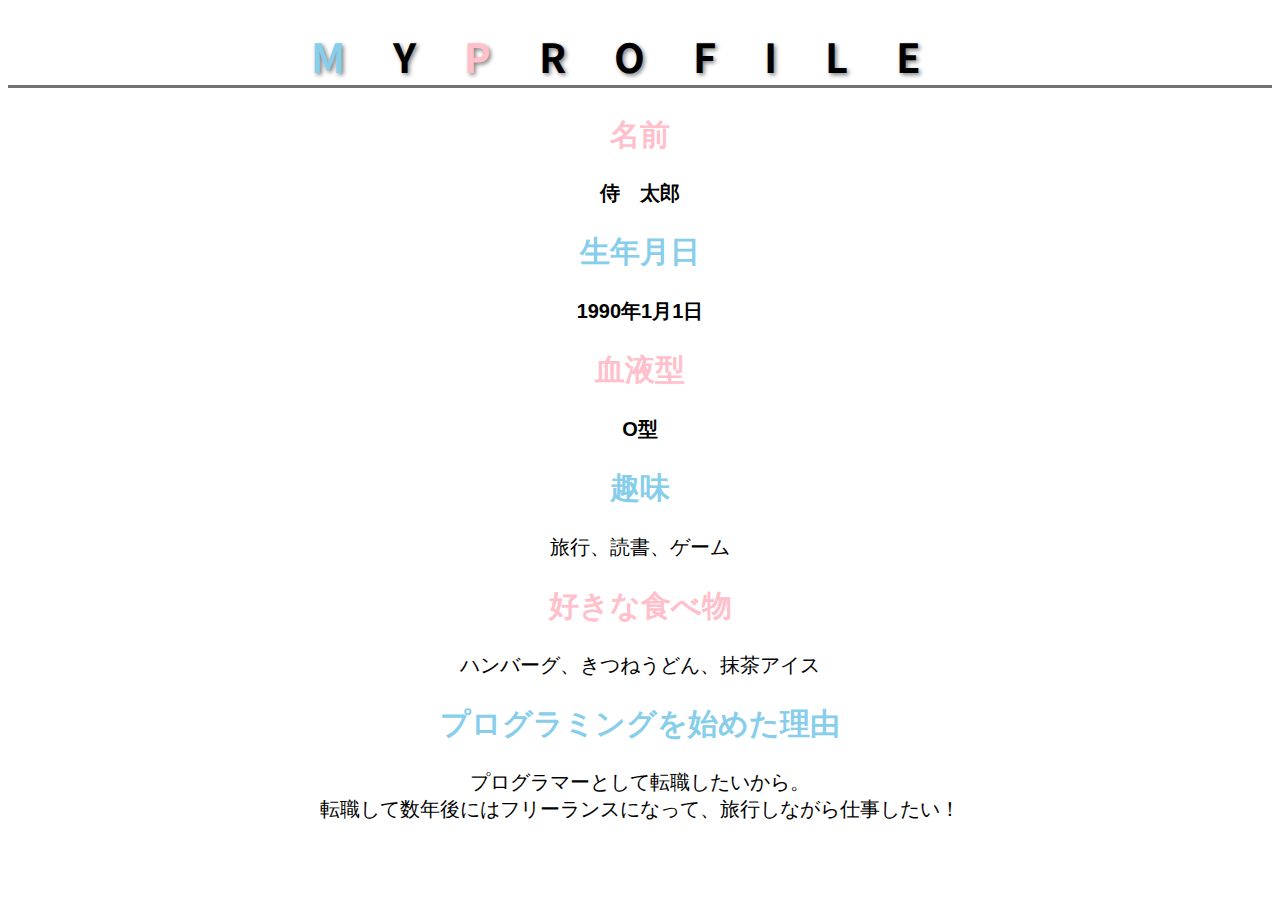
==== kadai_014/kadai_014.html @ 6e64095a "Add files via upload" ====
<!DOCTYPE html>
<html>
  <head>
    <title>14章課題</title>
    <meta name="description" content="このページは14章の課題です">
    <meta charset="utf-8">
    <link rel="stylesheet" href="style.css">
    <link rel="preconnect" href="https://fonts.googleapis.com">
    <link rel="preconnect" href="https://fonts.googleapis.com">
    <link rel="preconnect" href="https://fonts.googleapis.com">
    <link rel="preconnect" href="https://fonts.gstatic.com" crossorigin>
    <link href="https://fonts.googleapis.com/css2?family=Josefin+Sans:ital,wght@1,200;1,300&family=Noto+Sans+JP&display=swap" rel="stylesheet">
  </head>
  <body>

    <div id="font-all">
      <h1 class="myprofile"><span class="blue">M</span>Y<span class="pink">P</span>ROFILE</h1>
      
      <div id="weight">
      <h2 class="pink">名前</h2>
      <p>侍　太郎</p>

      <h2 class="blue">生年月日</h2>
      <p>1990年1月1日</p>

      <h2 class="pink">血液型</h2>
      <p>O型</p>
      </div>

      <h2 class="blue">趣味</h2>
      <p>旅行、読書、ゲーム</p>

      <h2 class="pink">好きな食べ物</h2>
      <p>ハンバーグ、きつねうどん、抹茶アイス</p>

      <h2 class="blue">プログラミングを始めた理由</h2>
      <p>プログラマーとして転職したいから。<br>転職して数年後にはフリーランスになって、旅行しながら仕事したい！</p>

    </div>
  </body>
</html>
---- kadai_014/style.css ----
#font-all{
  font-family: "Arial", "Meiryo", sans-serif;
  font-size: 20px;
  text-align: center;
}
.myprofile{
  font-family: 'Josefin Sans', sans-serif;
  font-family: 'Noto Sans JP', sans-serif;
  font-size: 200%;
  letter-spacing: 1.2em;
  border-bottom: solid 3px rgb(115,115,114);
  text-shadow: 2px 2px 4px gray;
}
.blue{
  color: skyblue;
}
.pink{
  color: rgb(255,192,203)
}
#weight{
  font-weight: bold;
}
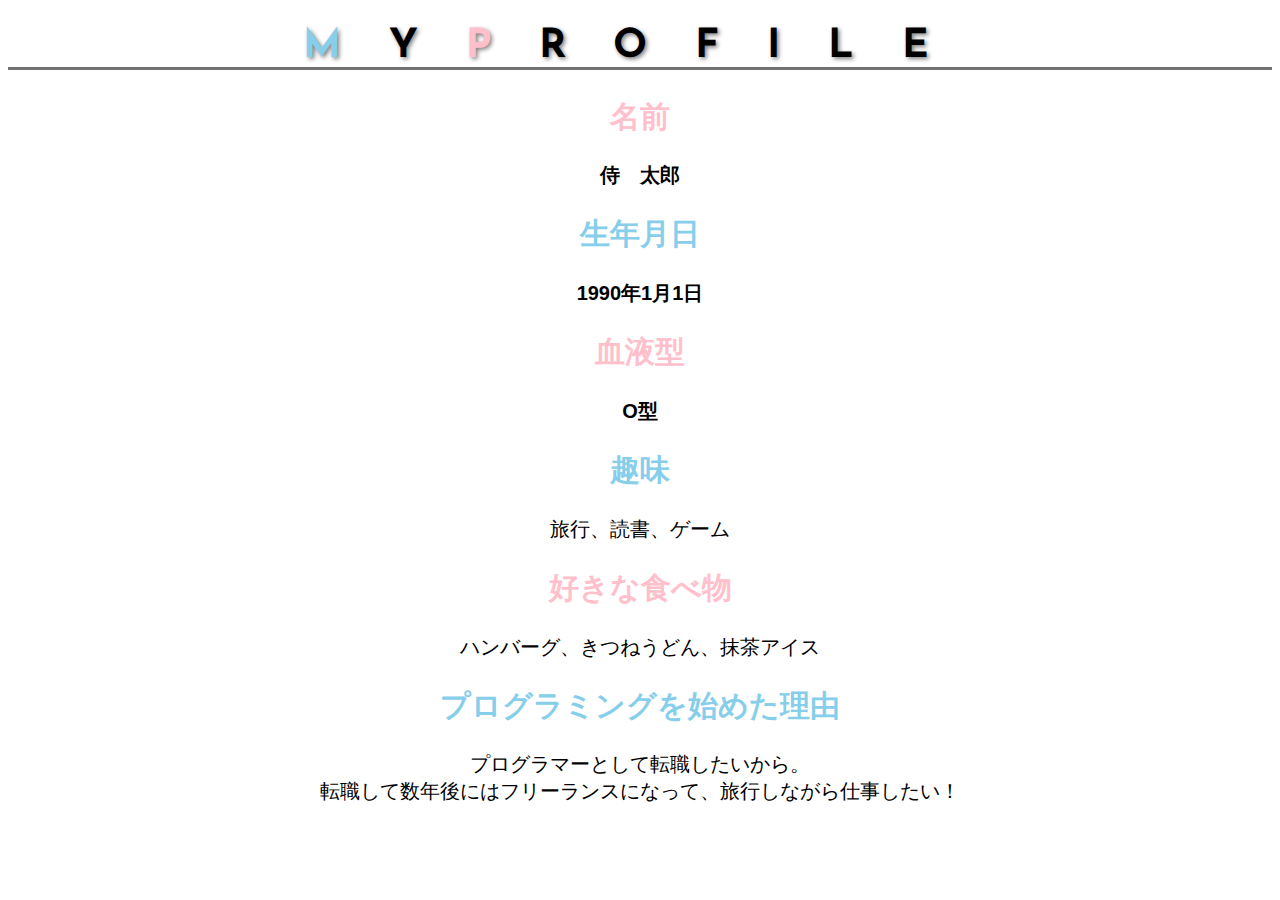
==== commit a9cf16b7: "Update kadai_014.html" ====
--- a/kadai_014/kadai_014.html
+++ b/kadai_014/kadai_014.html
@@ -6,10 +6,8 @@
     <meta charset="utf-8">
     <link rel="stylesheet" href="style.css">
     <link rel="preconnect" href="https://fonts.googleapis.com">
-    <link rel="preconnect" href="https://fonts.googleapis.com">
-    <link rel="preconnect" href="https://fonts.googleapis.com">
     <link rel="preconnect" href="https://fonts.gstatic.com" crossorigin>
-    <link href="https://fonts.googleapis.com/css2?family=Josefin+Sans:ital,wght@1,200;1,300&family=Noto+Sans+JP&display=swap" rel="stylesheet">
+    <link href="https://fonts.googleapis.com/css2?family=Josefin+Sans:ital,wght@0,400;1,200;1,300&family=Noto+Sans+JP&display=swap" rel="stylesheet">
   </head>
   <body>
 
@@ -38,4 +36,4 @@
 
     </div>
   </body>
-</html>+</html>
--- a/kadai_014/style.css
+++ b/kadai_014/style.css
@@ -5,7 +5,6 @@
 }
 .myprofile{
   font-family: 'Josefin Sans', sans-serif;
-  font-family: 'Noto Sans JP', sans-serif;
   font-size: 200%;
   letter-spacing: 1.2em;
   border-bottom: solid 3px rgb(115,115,114);
@@ -19,4 +18,4 @@
 }
 #weight{
   font-weight: bold;
-}+}
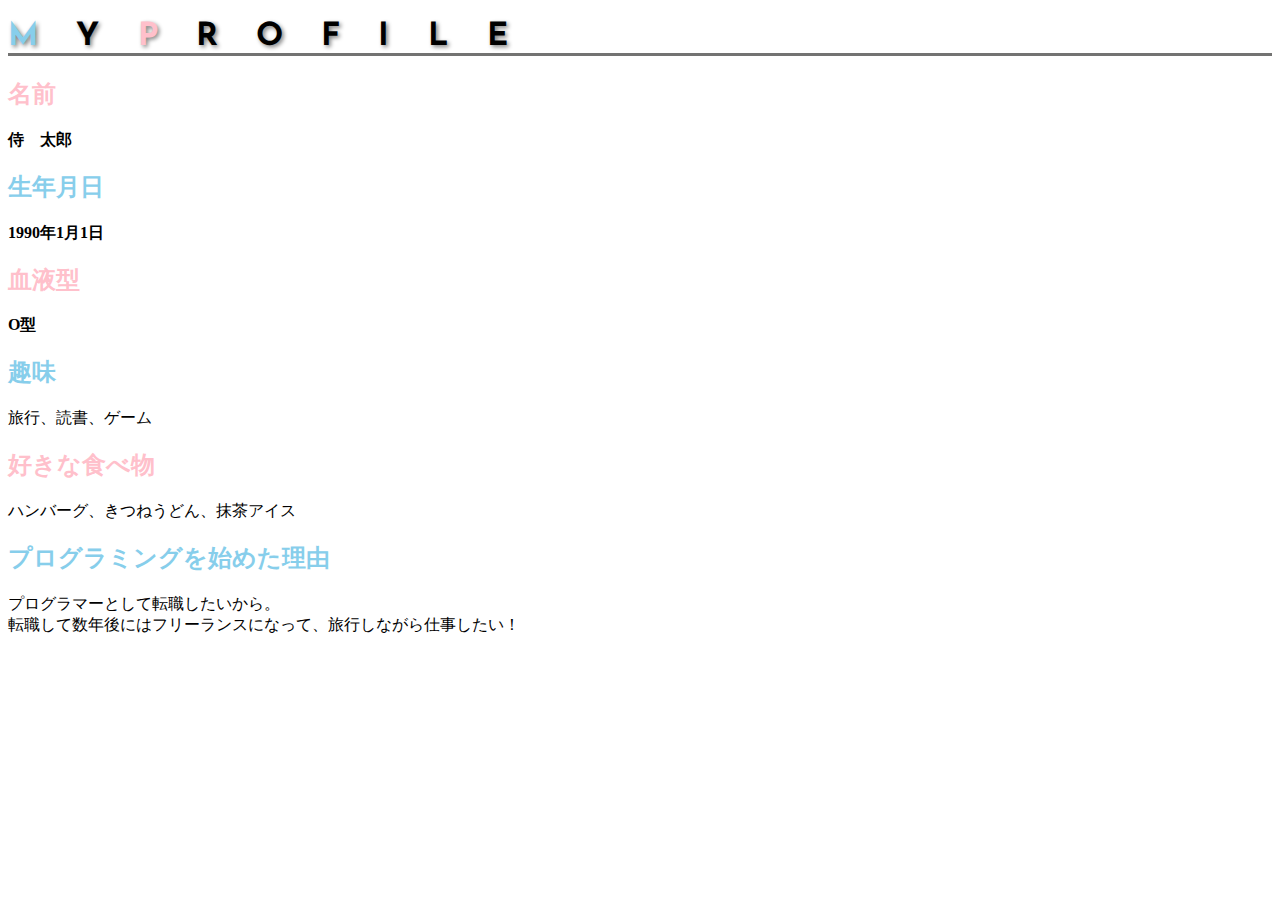
==== commit b052bdd9: "Update kadai_014.html" ====
--- a/kadai_014/kadai_014.html
+++ b/kadai_014/kadai_014.html
@@ -7,14 +7,13 @@
     <link rel="stylesheet" href="style.css">
     <link rel="preconnect" href="https://fonts.googleapis.com">
     <link rel="preconnect" href="https://fonts.gstatic.com" crossorigin>
-    <link href="https://fonts.googleapis.com/css2?family=Josefin+Sans:ital,wght@0,400;1,200;1,300&family=Noto+Sans+JP&display=swap" rel="stylesheet">
+    <link href="https://fonts.googleapis.com/css2?family=Josefin+Sans&display=swap" rel="stylesheet">
   </head>
   <body>
 
-    <div id="font-all">
       <h1 class="myprofile"><span class="blue">M</span>Y<span class="pink">P</span>ROFILE</h1>
       
-      <div id="weight">
+   <div id="weight">
       <h2 class="pink">名前</h2>
       <p>侍　太郎</p>
 
@@ -23,7 +22,7 @@
 
       <h2 class="pink">血液型</h2>
       <p>O型</p>
-      </div>
+   </div>
 
       <h2 class="blue">趣味</h2>
       <p>旅行、読書、ゲーム</p>
@@ -34,6 +33,5 @@
       <h2 class="blue">プログラミングを始めた理由</h2>
       <p>プログラマーとして転職したいから。<br>転職して数年後にはフリーランスになって、旅行しながら仕事したい！</p>
 
-    </div>
   </body>
 </html>
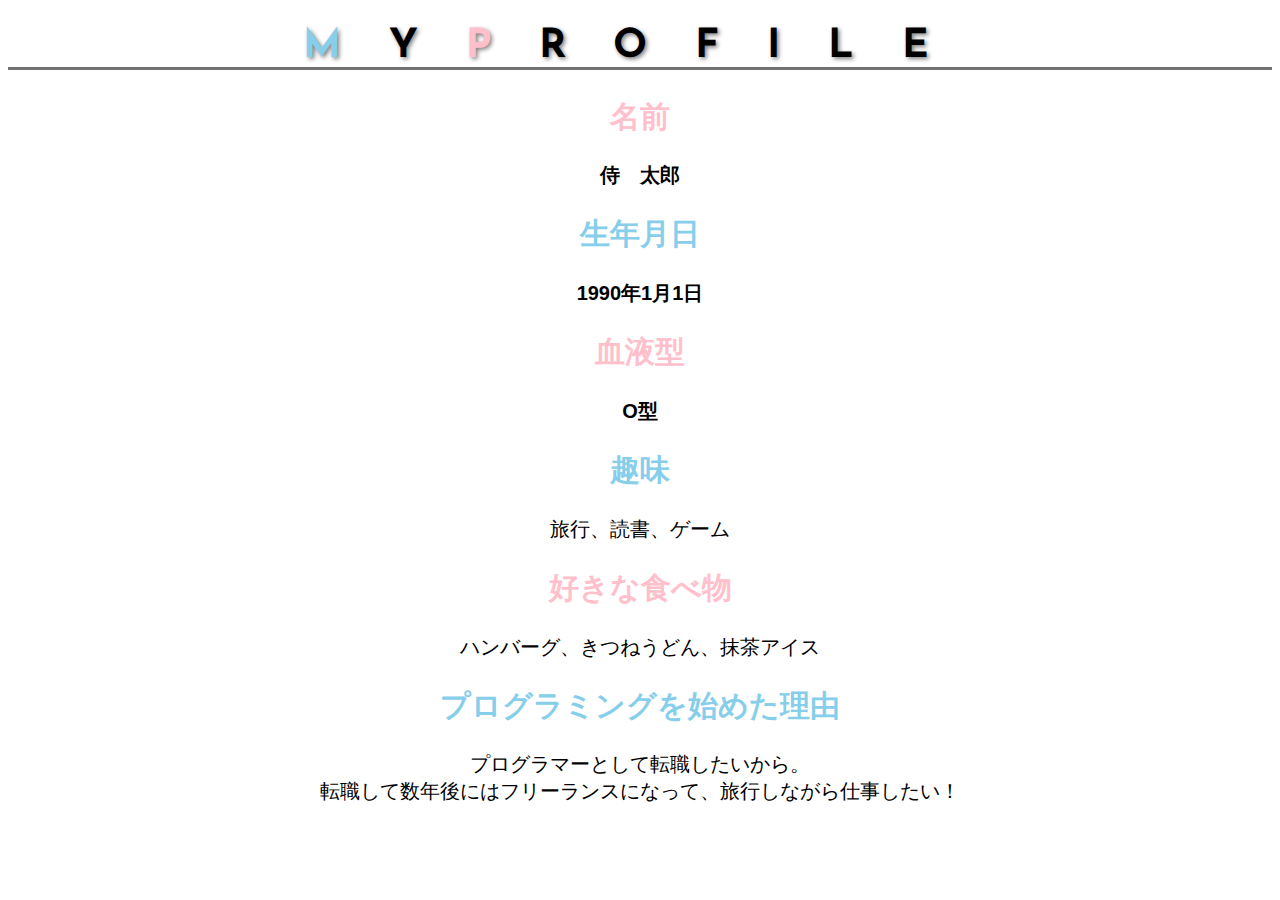
==== commit 577599e3: "Add files via upload" ====
--- a/kadai_014/kadai_014.html
+++ b/kadai_014/kadai_014.html
@@ -7,13 +7,13 @@
     <link rel="stylesheet" href="style.css">
     <link rel="preconnect" href="https://fonts.googleapis.com">
     <link rel="preconnect" href="https://fonts.gstatic.com" crossorigin>
-    <link href="https://fonts.googleapis.com/css2?family=Josefin+Sans&display=swap" rel="stylesheet">
+    <link href="https://fonts.googleapis.com/css2?family=Josefin+Sans:ital,wght@0,400;1,200;1,300&family=Noto+Sans+JP&display=swap" rel="stylesheet">
   </head>
   <body>
 
       <h1 class="myprofile"><span class="blue">M</span>Y<span class="pink">P</span>ROFILE</h1>
       
-   <div id="weight">
+      <div id="basic">
       <h2 class="pink">名前</h2>
       <p>侍　太郎</p>
 
@@ -22,7 +22,7 @@
 
       <h2 class="pink">血液型</h2>
       <p>O型</p>
-   </div>
+      </div>
 
       <h2 class="blue">趣味</h2>
       <p>旅行、読書、ゲーム</p>
@@ -34,4 +34,4 @@
       <p>プログラマーとして転職したいから。<br>転職して数年後にはフリーランスになって、旅行しながら仕事したい！</p>
 
   </body>
-</html>
+</html>--- a/kadai_014/style.css
+++ b/kadai_014/style.css
@@ -1,11 +1,11 @@
-#font-all{
-  font-family: "Arial", "Meiryo", sans-serif;
+html{
+  font-family: "Arial","Meiryo",sans-serif;
   font-size: 20px;
   text-align: center;
 }
 .myprofile{
   font-family: 'Josefin Sans', sans-serif;
-  font-size: 200%;
+  font-size: 2rem;
   letter-spacing: 1.2em;
   border-bottom: solid 3px rgb(115,115,114);
   text-shadow: 2px 2px 4px gray;
@@ -16,6 +16,6 @@
 .pink{
   color: rgb(255,192,203)
 }
-#weight{
+#basic{
   font-weight: bold;
-}
+}